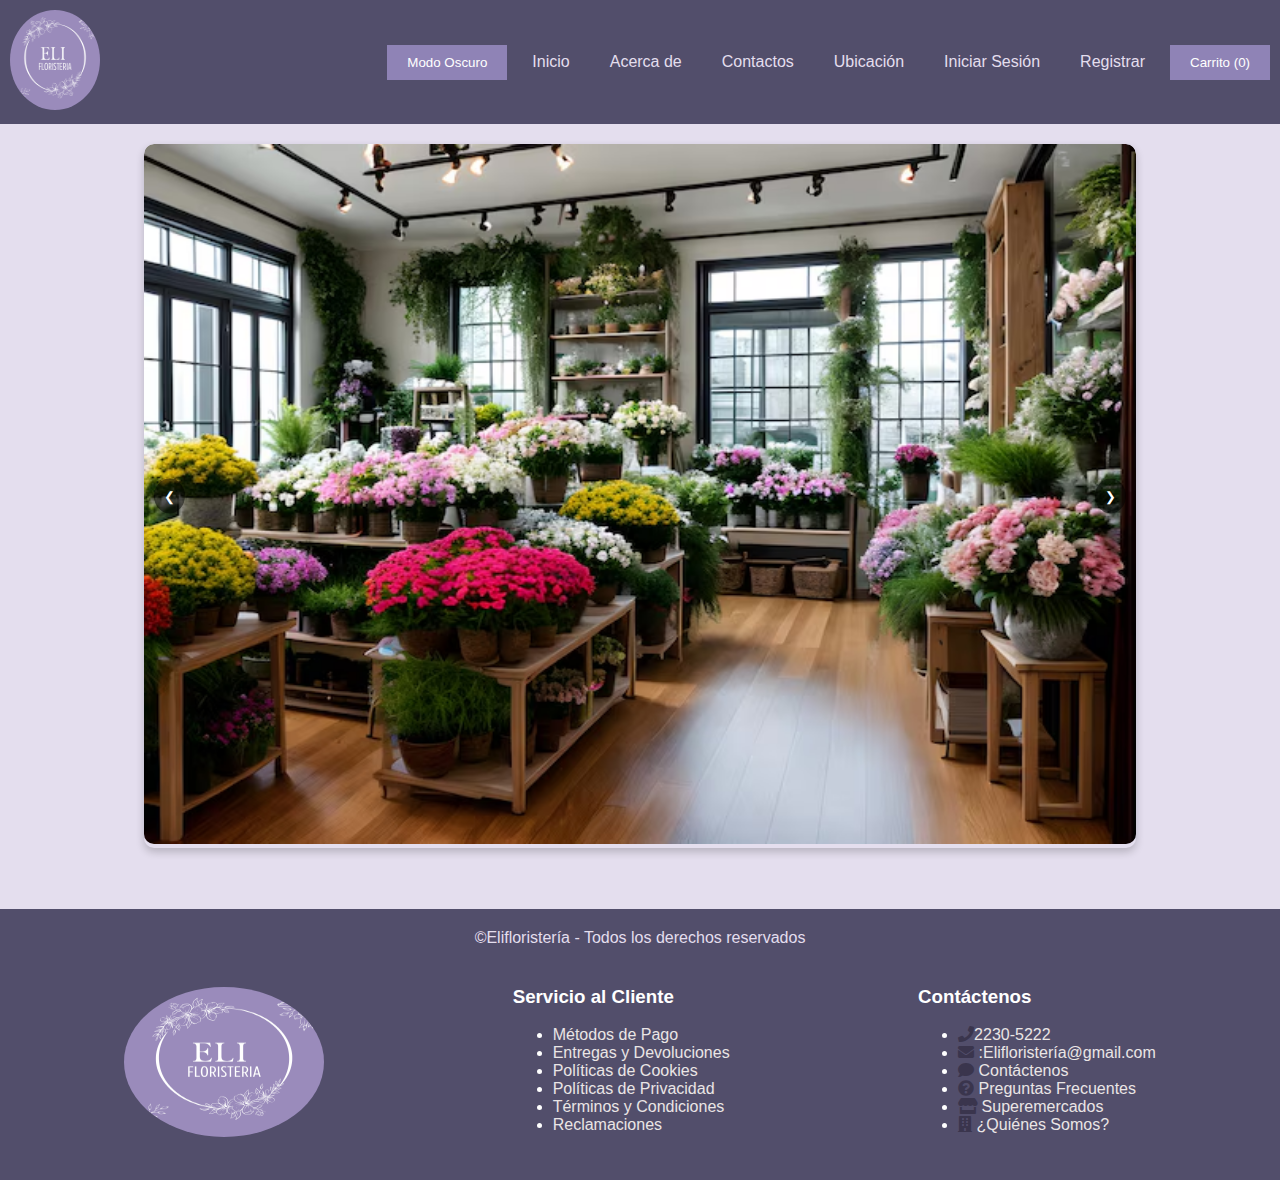
==== Frontend/html/admin.html @ b3a76be3 "Add files via upload" ====
<!DOCTYPE html>
<html lang="es">
<head>
  <meta charset="UTF-8">
  <meta name="viewport" content="width=device-width, initial-scale=1.0">
  <title>Floristería - Administrador</title>
  <link rel="stylesheet" href="/Frontend/css/styles.css">
  <link rel="stylesheet" href="/Frontend/css/productos.css">
  <link rel="stylesheet" href="https://cdnjs.cloudflare.com/ajax/libs/font-awesome/5.15.4/css/all.min.css">
</head>
<body>
  <header>
    <a href="/index.html" ><img src="/Frontend/media/logo.png" alt="logo" id="logoI"></a>
    <button class="hamburger" id="hamburger-btn">&#9776;</button> <!-- Botón del menú hamburguesa -->
    <nav id="navbar">
      <a href="/index.html">Inicio</a>
      <a href="/Frontend/html/acercade.html" id="acercade-link">Acerca de</a>
      <a href="/Frontend/html/contactos.html" id="contactos-link">Contactos</a>
      <a href="/Frontend/html/ubicacion.html" id="ubicacion-link">Ubicación</a>
      <a href="/Frontend/html/historial.html" id="historial-link" style="display:none;">Ver Compras</a>
      <a href="/Frontend/html/admin.html" id="productos-link" style="display:none;">Productos</a>
      <a href="/Frontend/html/login.html" id="login-link">Iniciar Sesión</a>
      <a href="/Frontend/html/register.html" id="register-link">Registrar</a>
      <span id="welcome-message" style="display:none;"></span>
      <a href="#" id="logout-link" style="display:none;">Cerrar Sesión</a>
      <button id="cart-btn">Carrito (0)</button>
    </nav>
  </header>

  <main>
    <h1>Gestión de Productos</h1>
    <h2>Bienvenido, Admin</h2>
    
    <form id="add-product-form">
      <input type="text" id="product-category" placeholder="Categoria del producto" required>
      <input type="text" id="product-name" placeholder="Nombre del producto" required>
      <input type="text" id="product-price" placeholder="Precio del producto" required>
      <input type="text" id="product-description" placeholder="Descripción" required>
      <input type="number" id="product-quantity" placeholder="Cantidad" required>
      <input type="file" id="product-image" accept="image/*">
      <button type="submit">Agregar Producto</button>
    </form>

    <h2>Lista de Productos</h2>
    <div id="product-list" class="product-grid"></div> 


        <!-- Formulario para agregar o modificar usuarios -->
        <form id="user-form">
          <h2>Crear o Modificar Usuario</h2>
          <label for="username">Nombre de Usuario:</label>
          <input type="text" id="username" required>
          <label for="password">Contraseña:</label>
          <input type="password" id="password" required>
          <button type="submit">Guardar Usuario</button>
      </form>
  
      <!-- Listado de usuarios -->
      <h2>Lista de Usuarios</h2>
      <ul id="user-list"></ul>


  </main>


 <footer>
    <span>©Elifloristería - Todos los derechos reservados</span>
    
    <div class="footerdiv">
      <div class="footerdiv1">
        <img src="/Frontend/media/logo.png" style="border-radius: 5px; width: 200px; height: 150px;" alt="logo">
      </div>
      <div class="footerdiv2">
        <h3 class="headline footer">Servicio al Cliente</h3>
        <ul class="footer-links">
          <li><a href="#">Métodos de Pago</a></li>
          <li><a href="#">Entregas y Devoluciones</a></li>
          <li><a href="#">Políticas de Cookies</a></li>
          <li><a href="#">Políticas de Privacidad</a></li>
          <li><a href="#">Términos y Condiciones</a></li>
          <li><a href="#">Reclamaciones</a></li>
        </ul>
      </div>
      <div class="footerdiv2">
        <h3 class="headline footer">Contáctenos</h3>
        <ul>
          <li><i class="fa fa-phone" aria-hidden="true"></i><a href="tel:2230-5200" class="ng-binding">2230-5222</a></li>
          <li><i class="fa fa-envelope" aria-hidden="true"></i>
            <a class="ng-binding" href="mailto:Elifloristería@gmail.com">:Elifloristería@gmail.com</a>
          </li>
          <li><a href="/Frontend/html/contactos.html"><i class="fa fa-comment" aria-hidden="true"></i> Contáctenos</a></li>
          <li><a href="../HTML/preguntas.html"><i class="fa fa-question-circle" aria-hidden="true"></i> Preguntas Frecuentes</a></li>
          <li><a href="/Frontend/html/ubicacion.html"><i class="fas fa-store" aria-hidden="true"></i> Superemercados</a></li>
          <li><a href="/Frontend/html/acercade.html"><i class="fas fa-building" aria-hidden="true"></i> ¿Quiénes Somos?</a></li>
        </ul>
      </div>
    </div>
  </footer>

  <script src="/Frontend/js/producto.js"></script>
  <script src="/Frontend/js/users.js"></script>
  <script src="/Frontend/js/inicioYcierre.js"></script>
</body>
</html>
---- Frontend/css/styles.css ----
:root {
  --background-color: #E4DEEE ;
  --text-color: #000;
  --header-background-color: #524E6B ;
  --footer-background-color: #524E6B ;
  --card-background-color: rgb(255, 255, 255);
}

body {
  background-color: var(--background-color);
  color: var(--text-color);
}

header {
  background-color: var(--header-background-color);
}

footer {
  background-color: var(--footer-background-color);
}

.product-card {
  background-color: var(--card-background-color);
}

.dark-mode {
  --background-color: #353535;
  --text-color: #f1f1f1;
  --header-background-color: #0a0a0a;
  --footer-background-color: #0a0a0a;
  --card-background-color: #252525;
}

.dark-mode nav a, .dark-mode #welcome-message {
  color: #f1f1f1;
}

.dark-mode footer a {
  color: #ddd;
}

html, body {
  height: 100%;
  margin:0;
  font-family: Arial, sans-serif;
  margin: 0;
  padding: 0;
  /*background-color: #fefeff;*/
  display:flex;
  flex-direction: column;
  
}

header {
  /*background-color: #120436;*/
  color: #E4DEEE;
  padding: 10px;
  display: flex;
  justify-content: space-between;
  align-items: center;
}

#logoI{
  width: 90px;
  height: 100px;
  border-radius: 50%;
}
nav {
  display: flex;
  gap: 10px;
}

nav a, #welcome-message {
  color: #E4DEEE;
  padding: 8px 15px;
  text-decoration: none;
}
#welcome-message {
  font-weight: bold;
  color: lightgreen;
  display: inline-block;
}

/* Estilo para el botón de hamburguesa */
.hamburger {
  display: none;
  background-color: #524E6B;
  color: white;
  font-size: 30px;
  border: none;
  cursor: pointer;
}

h1 {
  margin: 20px 0;
}

main {
  flex: 1;
  padding: 20px;
}

form {
  margin-bottom: 20px;
}

input {
  display: block;
  margin: 10px 0;
  padding: 8px;
  width: 100%;
  max-width: 300px;
}

button {
  padding: 10px 20px;
  background-color:  #8F83B6;
  color: white;
  border: none;
  cursor: pointer;
}

button:hover {
  background-color: #b1d7b9;
}

.product-grid {
  display: grid;
  grid-template-columns: repeat(5, 1fr); 
  gap: 10px;
  padding: 20px;
}

.product-card {
 /* background-color: white;*/
  border-radius: 8px;
  padding: 15px;
  text-align: center;
  box-shadow: 0 2px 5px rgba(0, 0, 0, 0.1);
}

.product-card img {
  width: 100%;
  height: 50%;
  border-radius: 8px;
}

.product-card h3 {
  font-size: 18px;
  margin: 10px 0;
}

.product-card p {
  font-size: 14px;
  margin: 5px 0;
}

.product-card .sold-out {
  color: rgb(116, 56, 145);
  font-weight: bold;
}

#logout-link {
  color: rgb(219, 137, 219);
  cursor: pointer;
}

#welcome-message {
  margin-right: 10px;
  font-weight: bold;
  color: rgb(219, 137, 219);
}
.compra {
  border: 1px solid #ccc;
  padding: 10px;
  margin: 10px 0;
}

.compra h3 {
  margin: 0 0 10px;
}

.compra ul {
  list-style-type: none;
  padding: 0;
}

.compra ul li {
  padding: 10px 0;
}

.compra p {
  font-weight: bold;
}

footer{
 /* background-color: #120436;*/
  color: #E4DEEE;
  text-align: center;
  padding: 10px;
  border-top: 1px solid #E4DEEE;
  padding-top: 20px;
}

.footerdiv{
  padding: 20px;
  display: flex;
  justify-content:space-around;
  flex-wrap: wrap;
}

.footerdiv1{
  padding-top: 20px; 
  }

.footerdiv2{
  color: white;
  text-align: left; 
}

footer a{
  text-decoration: none;
  color: rgb(234, 229, 229);
}

/* Para pantallas de hasta 768px (tablets y móviles en modo horizontal) */
@media screen and (max-width: 768px) {
  .product-grid {
    grid-template-columns: repeat(2, 1fr); 
  }

  header, footer {
    text-align: center; 
  }

  nav {
    display: none; 
    flex-direction: column; 
    background-color: #524E6B;
    top: 60px;
    left: 0;
    width: 100%;
    padding: 10px 0;
  }

  nav a {
    padding: 15px;
    text-align: center;
    border-bottom: 1px solid #ddd;
  }

  /* Muestra el botón de hamburguesa */
  .hamburger {
    display: block;
  }

  /* Muestra el menú cuando está activo */
  nav.active {
    display: flex;
  }
  
  .hamburger.active {
    content: "\2715"; 
  }

  .footerdiv {
    flex-direction: column;
    align-items: center;
    color: #D9B0B0;
  }

  .footerdiv1, .footerdiv2 {
    text-align: center;
   
  }

  .footerdiv2 ul {
    padding-left: 0;
   
  }

  .footerdiv2 ul li {
    list-style-type: none;
    color: #3A354D;
  }

}
 
.fa, .fab, .fad, .fal, .far, .fas{
  color: #3A354D;
}

/* Para pantallas de hasta 480px (móviles en modo vertical) */
@media screen and (max-width: 480px) {
  .product-grid {
    display: grid;
    grid-template-columns: repeat(auto-fit, minmax(200px, 1fr)); 
    gap: 10px;
  }

  button, input {
    width: 100%; 
  }

  .hamburger.active {
    content: "\2715"; 
  }
}

/* Carrusel */
/* Contenedor del carrusel */
.carousel-container {
  position: relative;
  width: 80%;
  margin: auto;
  overflow: hidden;
  border-radius: 10px;
  box-shadow: 0 4px 8px rgba(0, 0, 0, 0.2);
}

/* Carrusel */
.carousel {
  display: flex;
  transition: transform 0.5s ease-in-out;
  width: 500%;
}

/* Cada elemento del carrusel */
.carousel-item {
  min-width: 20%; 
  transition: transform 0.5s ease;
}

.carousel-item img {
  width: 100%;
  height: 700px;
  border-radius: 10px;
}

/* Controles de navegación */
.carousel-prev, .carousel-next {
  position: absolute;
  top: 50%;
  transform: translateY(-50%);
  background-color: rgba(0, 0, 0, 0.5);
  color: white;
  border: none;
  padding: 10px;
  cursor: pointer;
  z-index: 10;
  border-radius: 50%;
}

.carousel-prev {
  left: 10px;
}

.carousel-next {
  right: 10px;
}

.carousel-prev:hover, .carousel-next:hover {
  background-color: rgba(0, 0, 0, 0.8);
}

@media (max-width: 768px) {
  .carousel-container {
    width: 100%;
  }

  .carousel-prev, .carousel-next {
    padding: 5px;
  }
}

/* Mostrar el carrito cuando se activa la clase 'open' */
.cart-sidebar.open {
  right: 0;
}



/* Estilos para el carrito como barra lateral */

.cart-sidebar {
  position: fixed;
  top: 0;
  right: -400px; /* Fuera de la vista inicialmente */
  width: 300px;
  height: 100%;
  background-color: #fff;
  box-shadow: -2px 0 5px rgba(0, 0, 0, 0.5);
  overflow-y: auto;
  transition: right 0.3s ease;
  padding: 20px;
  padding-top: 60px; /* Espacio para el botón de cierre */
  z-index: 1000;
}

.cart-sidebar h2 {
  font-size: 1.5em;
  margin-bottom: 1em;
}

.cart-sidebar ul {
  list-style-type: none;
  padding: 0;
}

.cart-sidebar ul li {
  display: flex;
  justify-content: space-between;
  padding: 8px 0;
}

.cart-sidebar p {
  font-size: 1em;
  margin: 10px 0;
}

.cart-sidebar button {
  width: 100%;
  padding: 10px;
  /*background-color: #120436;                //se usa bot+on con paleta de colores*/
  color: #fff;
  border: none;
  cursor: pointer;
  font-size: 1em;
  margin-top: 10px;
}

.cart-sidebar button:hover {
  background-color: #b4a8f4;
}

/* Mostrar el carrito cuando se activa la clase 'open' */
.cart-sidebar.open {
  right: 0;
}

.close-cart {
  background: none;
  border: none;
  font-size: 1.5em;
  color: #333;
  cursor: pointer;
  text-align: right;
  position: absolute;
  top: 10px; 
  right: 10px;
}

.close-cart:hover {
  color: #c00;
}



/* Hover para botones en pantallas grandes */
.carousel-prev:hover, .carousel-next:hover {
  background-color: rgba(0, 0, 0, 0.8);
}

/* Ajustes de botones para pantallas pequeñas */
@media (max-width: 768px) {
  .carousel-item img {
    width: 100%;
    height: 400px;
    border-radius: 10px;
  }


#cart-btn{
  background-image: url(/Media/IMG/car2.png);
  background-repeat: no-repeat;
  background-size: 50px;
  width: 50px;
  height: 50px;
  border-radius: 8px;
}
#cart-btn,#theme-toggle, #hamburger-btn, .add-to-cart-btn, .cart-sidebar button, #login, #registro, .submit-btn, 
.delete-button, #btn-modificar, #product-image,#agr,#btn-agregar,
#btn-mensaje,
#btn-eliminar {
  background-color: var(--btn-button-color);
}
#product-image{
  color: #f1f1f1;
}



  


  /* From Uiverse.io by JohnnyCSilva */ 
.form-container {
  display: flex;
  flex-direction: column;
  gap: 10px;
  background-color: #BCB0D9;
  padding: 30px;
  width: 350px;
  border-radius: 20px;
  font-family: system-ui, -apple-system, BlinkMacSystemFont, 'Segoe UI', Roboto, Oxygen, Ubuntu, Cantarell, 'Open Sans', 'Helvetica Neue', sans-serif;
  margin-top: 20px;
  margin-left: auto;
  margin-right: auto;
}

::placeholder {
  font-family: -apple-system, BlinkMacSystemFont, 'Segoe UI', Roboto, Oxygen, Ubuntu, Cantarell, 'Open Sans', 'Helvetica Neue', sans-serif;
}

.form button {
  align-self: flex-end;
}

.flex-column > label {
  color: #000000;
  font-weight: 600;
}

.inputForm {
  border: 1.5px solid #ecedec;
  border-radius: 10px;
  height: 50px;
  display: flex;
  align-items: center;
  padding-left: 10px;
  transition: 0.2s ease-in-out;
}

.input {
  margin-left: 10px;
  border-radius: 10px;
  border: none;
  width: 100%;
  height: 100%;
}

.input:focus {
  outline: none;
}

.inputForm:focus-within {
  border: 1.5px solid #000000;
}

.flex-row {
  display: flex;
  flex-direction: row;
  align-items: center;
  gap: 10px;
  justify-content: space-between;
}

.flex-row > div > label {
  font-size: 14px;
  color: black;
  font-weight: 400;
}

.span {
  font-size: 14px;
  margin-left: 5px;
  color: rgb(0, 0, 0);
  font-weight: 500;
  cursor: pointer;
}

.button-submit {
  margin: 20px 0 10px 0;
  background-color:  #8F83B6;
  border: none;
  color: white;
  font-size: 15px;
  font-weight: 500;
  border-radius: 10px;
  height: 50px;
  width: 100%;
  cursor: pointer;
}

.p {
  text-align: center;
  color: black;
  font-size: 14px;
  margin: 5px 0;
}

.btn {
  margin-top: 10px;
  width: 100%;
  height: 50px;
  border-radius: 10px;
  display: flex;
  justify-content: center;
  align-items: center;
  font-weight: 500;
  gap: 10px;
  border: 1px solid #000000;
  background-color: white;
  cursor: pointer;
  transition: 0.2s ease-in-out;
}

.btn:hover {
  border: 1px solid #000000;
  ;
}
---- Frontend/css/productos.css ----
/* Estilos generales */
#product-list {
     margin: 20px auto;
     padding: 0;
     padding-bottom: 10px;
     display: grid;
     grid-template-columns: repeat(auto-fit, minmax(300px, 1fr));
     gap: 20px;
   }
   
   .product-item {
     background-color: #f9f9f9;
     border: 1px solid #ddd;
     border-radius: 8px;
     box-shadow: 0 2px 4px rgba(0, 0, 0, 0.1);
     padding: 15px;
     text-align: center;
     transition: transform 0.2s;
   }
   
   .product-item:hover {
     transform: translateY(-5px); 
   }
   
   .product-item img {
     width: 100%;
     height: 50%;
     border-radius: 8px;
     margin-bottom: 10px;
   }
   
   .product-item h3 {
     font-size: 1.2rem;
     color: #333;
   }
   
   .product-item p {
     font-size: 1rem;
     color: #666;
     margin: 5px 0;
   }
   
   .product-item button {
     padding: 8px 12px;
     background-color: #28a745;
     color: white;
     border: none;
     border-radius: 5px;
     cursor: pointer;
     transition: background-color 0.2s;
   }
   
   .product-item button:hover {
     background-color: #218838;
   }
   
   /* Para hacer responsive las tarjetas */
   @media (max-width: 600px) {
     #product-list {
       grid-template-columns: 1fr; 
     }
     .product-item img {
        width: 100%;
        height: 200px;
        border-radius: 8px;
        margin-bottom: 10px;
      }
   }
  
   /* Media query para tablets y pantallas medianas (600px - 900px) */
  @media (max-width: 900px) {
     #product-list {
       grid-template-columns: repeat(auto-fit, minmax(200px, 1fr)); 
     }
  
   }
     
   #add-product-form {
     display: flex;
     flex-direction: column;
     gap: 10px;
     background-color: #BCB0D9;
     padding: 30px;
     width: 350px;
     border-radius: 20px;
     font-family: system-ui, -apple-system, BlinkMacSystemFont, 'Segoe UI', Roboto, Oxygen, Ubuntu, Cantarell, 'Open Sans', 'Helvetica Neue', sans-serif;
     margin-right: auto;
     margin-left: auto;
   }

   h1 , h2 {
text-align: center;
   }
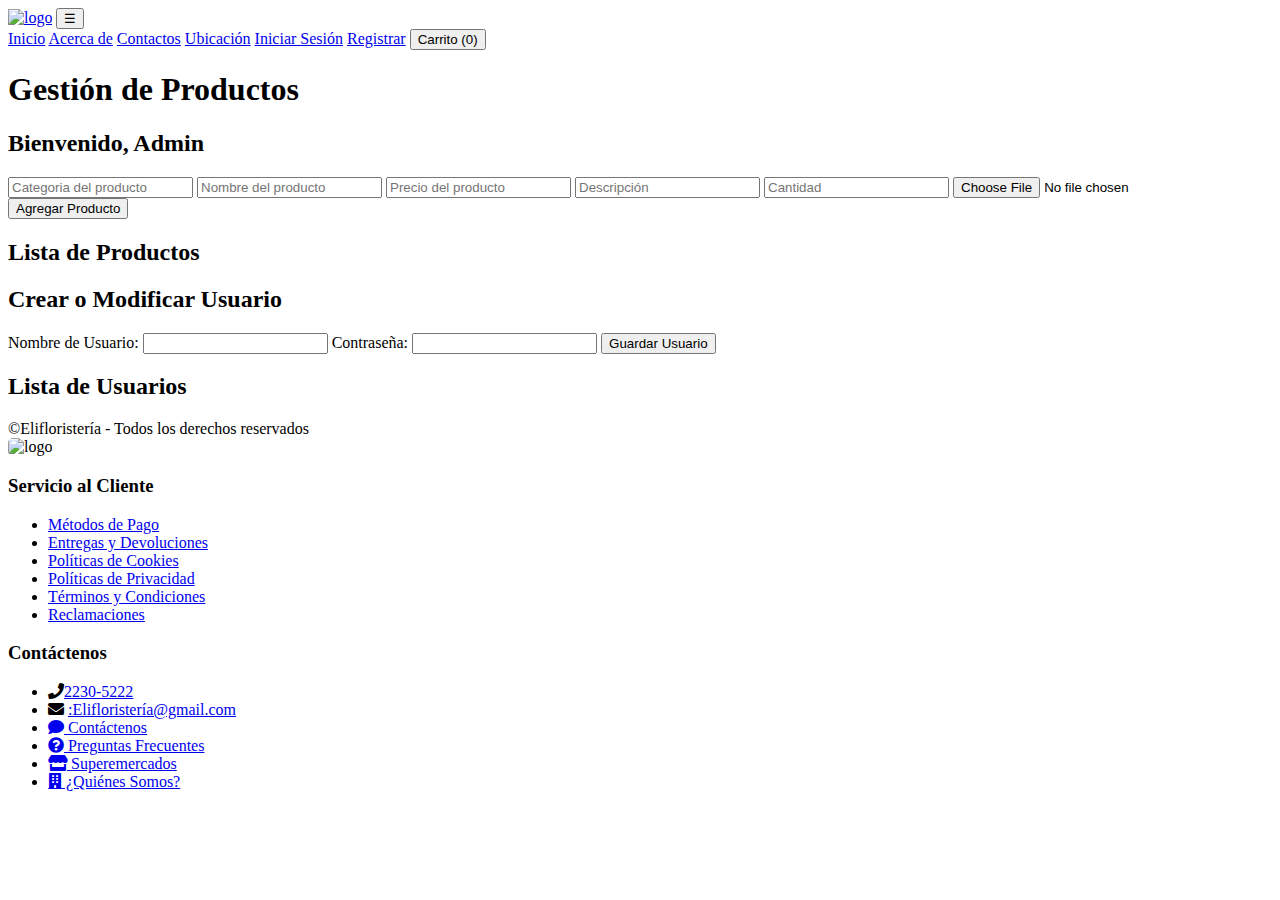
==== commit 449c8783: "Update admin.html" ====
--- a/Frontend/html/admin.html
+++ b/Frontend/html/admin.html
@@ -4,23 +4,23 @@
   <meta charset="UTF-8">
   <meta name="viewport" content="width=device-width, initial-scale=1.0">
   <title>Floristería - Administrador</title>
-  <link rel="stylesheet" href="/Frontend/css/styles.css">
-  <link rel="stylesheet" href="/Frontend/css/productos.css">
+  <link rel="stylesheet" href="Frontend/css/styles.css">
+  <link rel="stylesheet" href="Frontend/css/productos.css">
   <link rel="stylesheet" href="https://cdnjs.cloudflare.com/ajax/libs/font-awesome/5.15.4/css/all.min.css">
 </head>
 <body>
   <header>
-    <a href="/index.html" ><img src="/Frontend/media/logo.png" alt="logo" id="logoI"></a>
+    <a href="index.html" ><img src="Frontend/media/logo.png" alt="logo" id="logoI"></a>
     <button class="hamburger" id="hamburger-btn">&#9776;</button> <!-- Botón del menú hamburguesa -->
     <nav id="navbar">
-      <a href="/index.html">Inicio</a>
-      <a href="/Frontend/html/acercade.html" id="acercade-link">Acerca de</a>
-      <a href="/Frontend/html/contactos.html" id="contactos-link">Contactos</a>
-      <a href="/Frontend/html/ubicacion.html" id="ubicacion-link">Ubicación</a>
-      <a href="/Frontend/html/historial.html" id="historial-link" style="display:none;">Ver Compras</a>
-      <a href="/Frontend/html/admin.html" id="productos-link" style="display:none;">Productos</a>
-      <a href="/Frontend/html/login.html" id="login-link">Iniciar Sesión</a>
-      <a href="/Frontend/html/register.html" id="register-link">Registrar</a>
+      <a href="index.html">Inicio</a>
+      <a href="Frontend/html/acercade.html" id="acercade-link">Acerca de</a>
+      <a href="Frontend/html/contactos.html" id="contactos-link">Contactos</a>
+      <a href="Frontend/html/ubicacion.html" id="ubicacion-link">Ubicación</a>
+      <a href="Frontend/html/historial.html" id="historial-link" style="display:none;">Ver Compras</a>
+      <a href="Frontend/html/admin.html" id="productos-link" style="display:none;">Productos</a>
+      <a href="Frontend/html/login.html" id="login-link">Iniciar Sesión</a>
+      <a href="Frontend/html/register.html" id="register-link">Registrar</a>
       <span id="welcome-message" style="display:none;"></span>
       <a href="#" id="logout-link" style="display:none;">Cerrar Sesión</a>
       <button id="cart-btn">Carrito (0)</button>
@@ -68,7 +68,7 @@
     
     <div class="footerdiv">
       <div class="footerdiv1">
-        <img src="/Frontend/media/logo.png" style="border-radius: 5px; width: 200px; height: 150px;" alt="logo">
+        <img src="Frontend/media/logo.png" style="border-radius: 5px; width: 200px; height: 150px;" alt="logo">
       </div>
       <div class="footerdiv2">
         <h3 class="headline footer">Servicio al Cliente</h3>
@@ -97,7 +97,7 @@
     </div>
   </footer>
 
-  <script src="/Frontend/js/producto.js"></script>
+  <script src="Frontend/js/producto.js"></script>
   <script src="/Frontend/js/users.js"></script>
   <script src="/Frontend/js/inicioYcierre.js"></script>
 </body>
